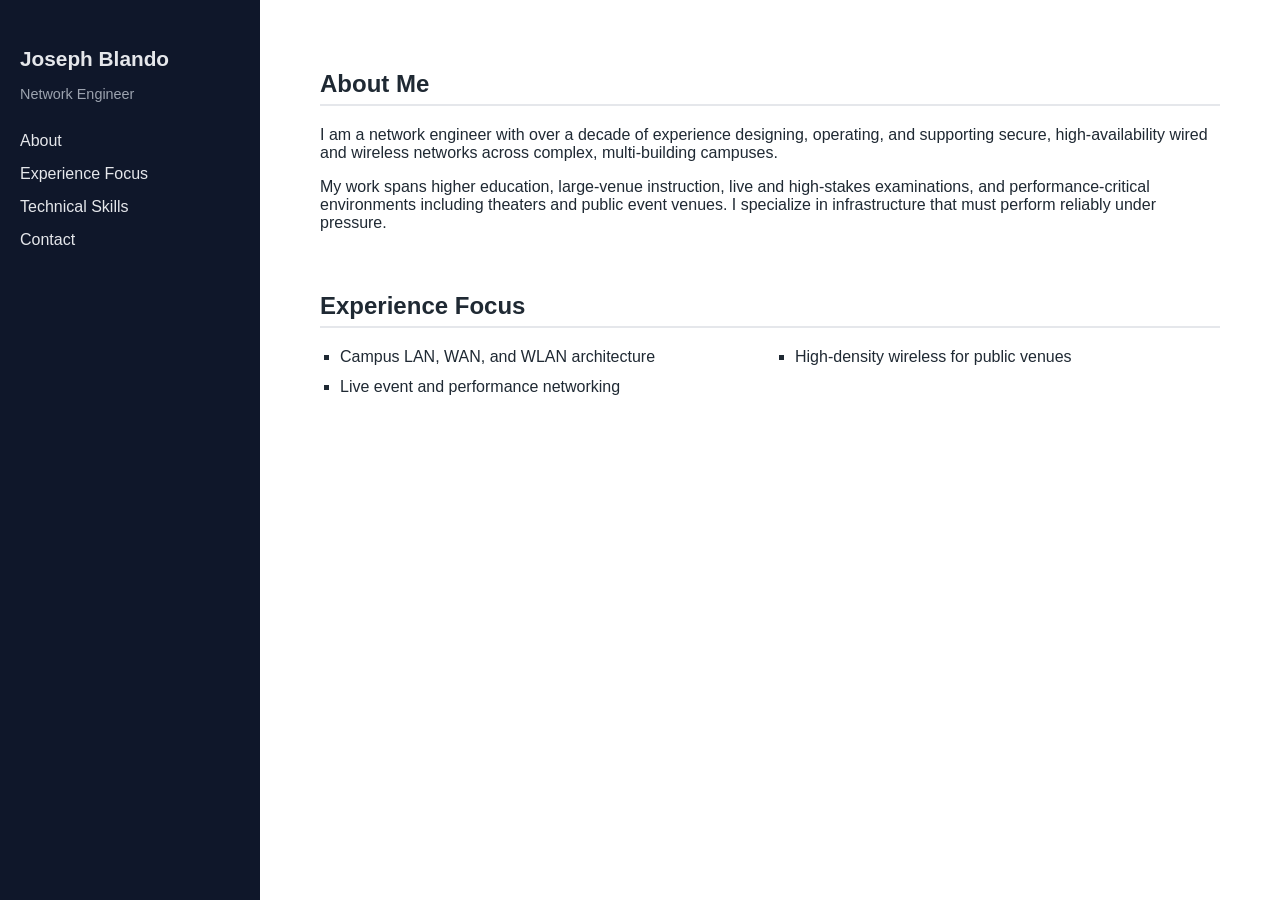
==== WEBSITE_INDEX_TEST.html @ 45269a59 "Add files via upload" ====
<!DOCTYPE html>
<html lang="en">
<head>
  <meta charset="UTF-8">
  <title>Joseph Anthony Blando | Network Engineer</title>
  <meta name="viewport" content="width=device-width, initial-scale=1.0">
  <link rel="stylesheet" href="style2.css">
</head>

<body>

<div class="page">

  <!-- LEFT NAVIGATION -->
  <nav class="sidebar">
    <h1>Joseph Blando</h1>
    <p class="sidebar-role">Network Engineer</p>

    <ul>
      <li><a href="#about">About</a></li>
      <li><a href="#focus">Experience Focus</a></li>
      <li><a href="#skills">Technical Skills</a></li>
      <li><a href="#contact">Contact</a></li>
    </ul>
  </nav>

  <!-- MAIN CONTENT -->
  <main class="content">

    <section id="about">
      <h2>About Me</h2>
      <p>
        I am a network engineer with over a decade of experience designing,
        operating, and supporting secure, high‑availability wired and wireless
        networks across complex, multi‑building campuses.
      </p>
      <p>
        My work spans higher education, large‑venue instruction, live and
        high‑stakes examinations, and performance‑critical environments including
        theaters and public event venues. I specialize in infrastructure that must
        perform reliably under pressure.
      </p>
    </section>

    <section id="focus">
      <h2>Experience Focus</h2>
      <ul class="two-column">
        <li>Campus LAN, WAN, and WLAN architecture</li>
        <li>High‑density wireless for public venues</li>
        <li>Live event and performance networking</li>
---- style2.css ----
* {
  box-sizing: border-box;
}

body {
  margin: 0;
  font-family: -apple-system, BlinkMacSystemFont,
               "Segoe UI", Roboto, Helvetica, Arial, sans-serif;
  background-color: #f5f7fa;
  color: #1f2933;
}

.page {
  display: flex;
  min-height: 100vh;
}

/* LEFT SIDEBAR */
.sidebar {
  width: 260px;
  background: #0f172a;
  color: #e5e7eb;
  padding: 30px 20px;
  position: sticky;
  top: 0;
  height: 100vh;
}

.sidebar h1 {
  font-size: 1.3em;
  margin-bottom: 5px;
}

.sidebar-role {
  font-size: 0.9em;
  color: #9ca3af;
  margin-bottom: 30px;
}

.sidebar ul {
  list-style: none;
  padding: 0;
}

.sidebar li {
  margin-bottom: 15px;
}

.sidebar a {
  color: #e5e7eb;
  text-decoration: none;
  font-weight: 500;
}

.sidebar a:hover {
  color: #93c5fd;
}

/* MAIN CONTENT */
.content {
  flex: 1;
  padding: 50px 60px;
  background: #ffffff;
}

section {
  margin-bottom: 60px;
}

h2 {
  border-bottom: 2px solid #e5e7eb;
  padding-bottom: 6px;
  margin-bottom: 20px;
}

.two-column {
  display: grid;
  grid-template-columns: repeat(auto-fit, minmax(280px, 1fr));
  gap: 12px 30px;
  list-style: square;
  padding-left: 20px;
}

.skills {
  display: flex;
  flex-wrap: wrap;
  gap: 10px;
}

.skills span {
  background: #f0f4f8;
  border: 1px solid #dde3ea;
  padding: 6px 12px;
  border-radius: 20px;
  font-size: 0.9em;
}

footer {
  text-align: center;
  font-size: 0.85em;
  color: #6b7280;
  margin-top: 80px;
}

/* RESPONSIVE */
@media (max-width: 900px) {
  .page {
    flex-direction: column;
  }

  .sidebar {
    width: 100%;
    height: auto;
    position: relative;
  }

  .content {
    padding: 30px;
  }
}
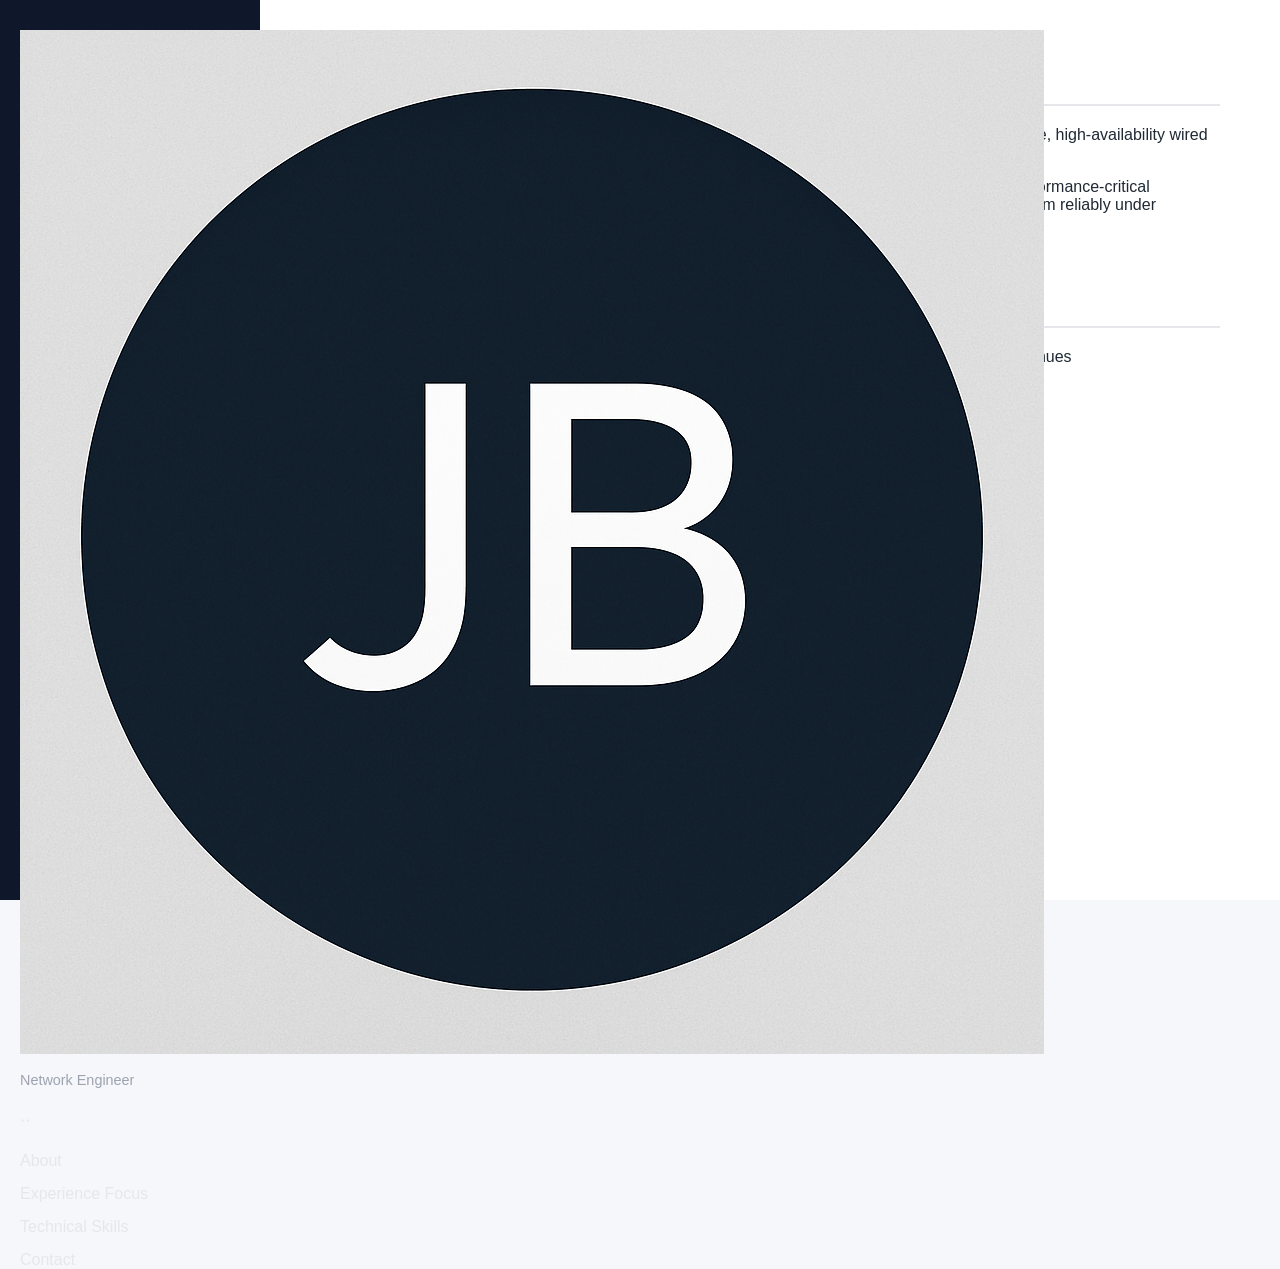
==== commit 38ae35f6: "Update WEBSITE_INDEX_TEST.html" ====
--- a/WEBSITE_INDEX_TEST.html
+++ b/WEBSITE_INDEX_TEST.html
@@ -13,8 +13,11 @@
 
   <!-- LEFT NAVIGATION -->
   <nav class="sidebar">
-    <h1>Joseph Blando</h1>
-    <p class="sidebar-role">Network Engineer</p>
+  <div class="brand">
+  <img src="assets/jb-logo.png" alt="JB Logo">
+</div>
+<p class="sidebar-role">Network Engineer</p>
+``
 
     <ul>
       <li><a href="#about">About</a></li>
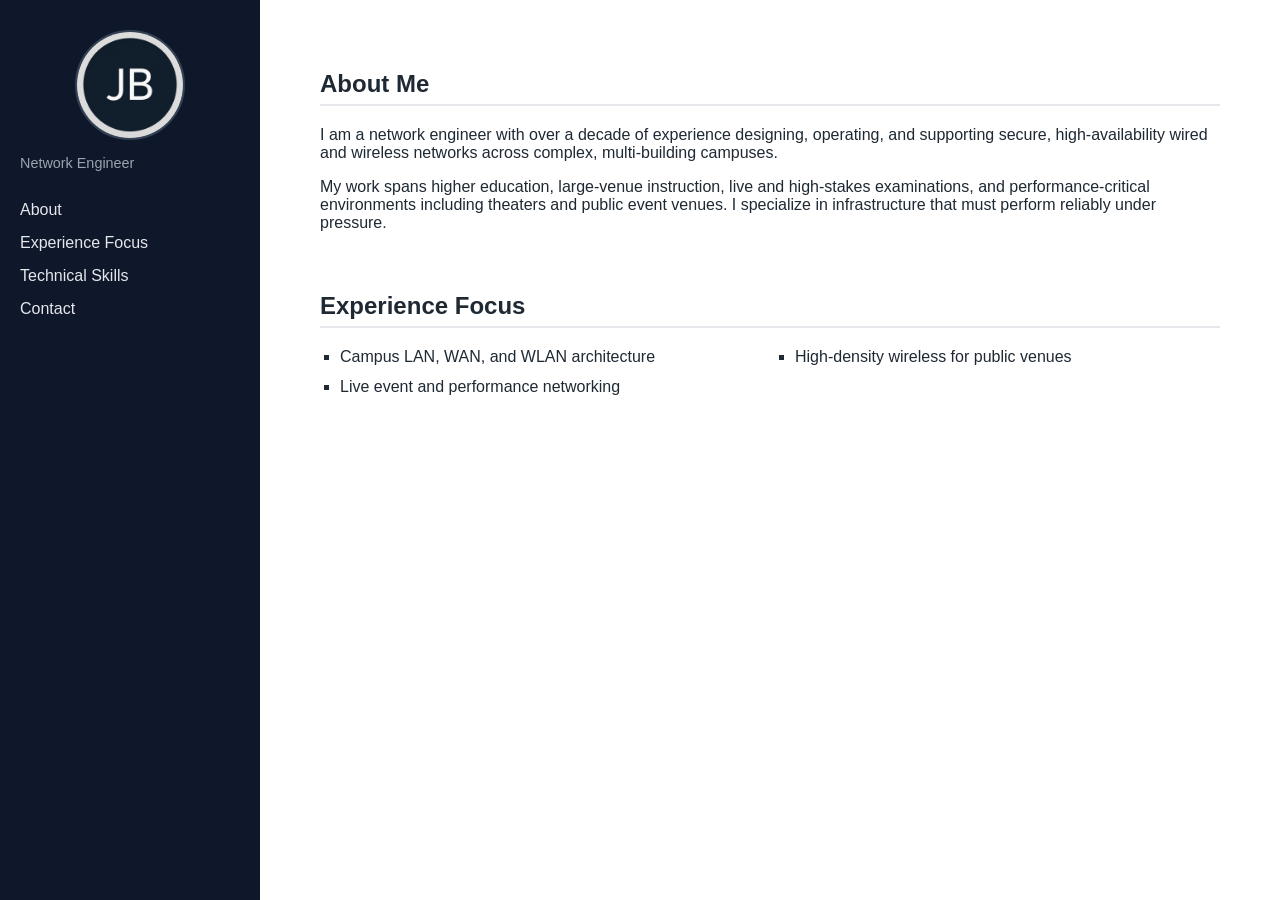
==== commit d2b9964d: "Update WEBSITE_INDEX_TEST.html" ====
--- a/WEBSITE_INDEX_TEST.html
+++ b/WEBSITE_INDEX_TEST.html
@@ -13,11 +13,11 @@
 
   <!-- LEFT NAVIGATION -->
   <nav class="sidebar">
-  <div class="brand">
+ <div class="brand">
   <img src="assets/jb-logo.png" alt="JB Logo">
 </div>
 <p class="sidebar-role">Network Engineer</p>
-``
+
 
     <ul>
       <li><a href="#about">About</a></li>
--- a/style2.css
+++ b/style2.css
@@ -117,4 +117,19 @@
   .content {
     padding: 30px;
   }
-}+}
+
+
+.brand {
+  display: flex;
+  justify-content: center;
+  margin-bottom: 15px;
+}
+
+.brand img {
+  width: 110px;
+  height: 110px;
+  border-radius: 50%;
+  object-fit: cover;
+  border: 2px solid #334155;
+}
